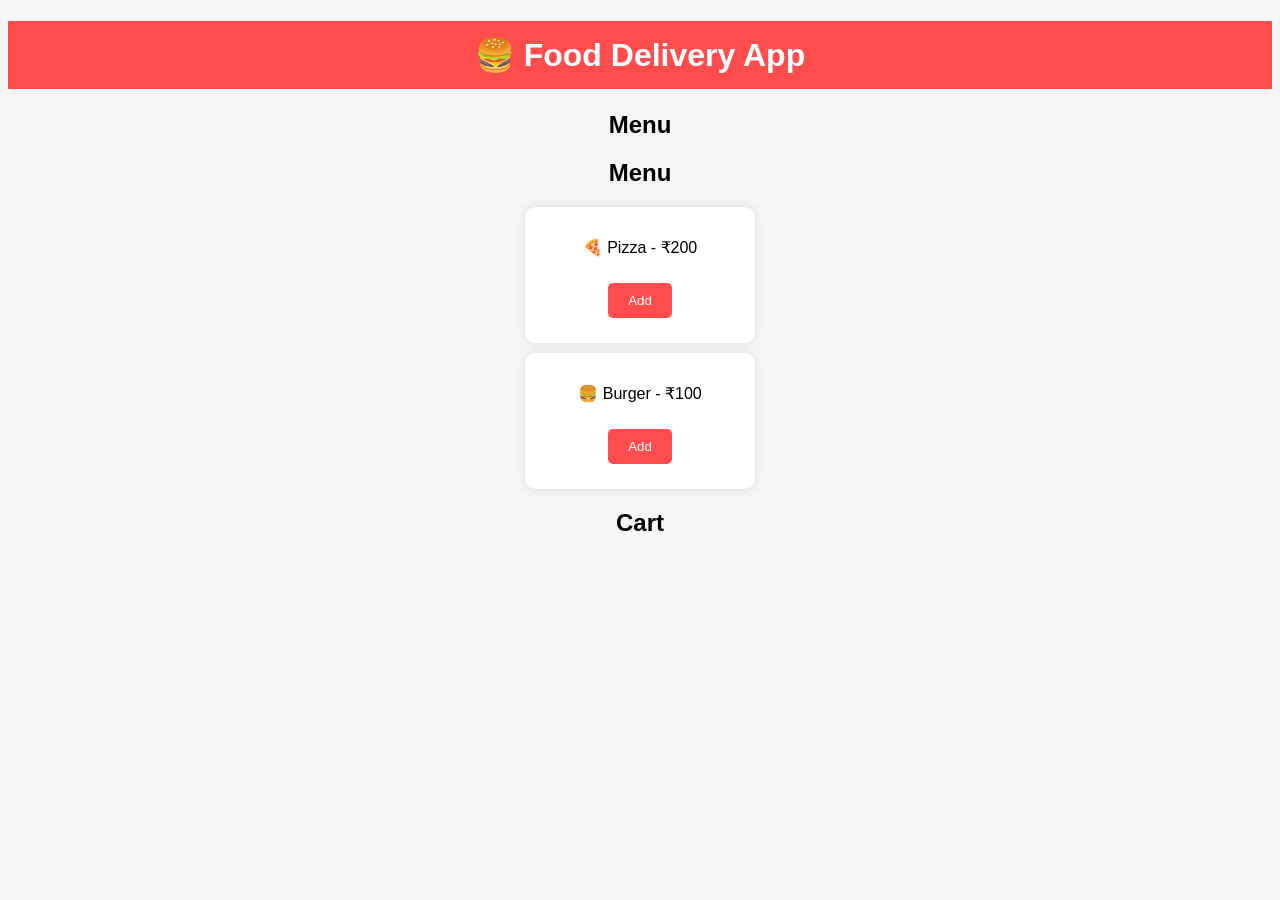
==== frontend/index.html @ 7119d147 "feat: improved UI with styling and menu cards" ====
<!DOCTYPE html>
<html>
<head>
    <title>Food Delivery</title>
    <link rel="stylesheet" href="style.css">
</head>
<body>

<h1>🍔 Food Delivery App</h1>

<div id="menu">
    <h2>Menu</h2>
    <div id="menu">
    <h2>Menu</h2>

    <div class="item">
        <p>🍕 Pizza - ₹200</p>
        <button onclick="addToCart('Pizza')">Add</button>
    </div>

    <div class="item">
        <p>🍔 Burger - ₹100</p>
        <button onclick="addToCart('Burger')">Add</button>
    </div>
</div>
</div>

<h2>Cart</h2>
<ul id="cart"></ul>

<script src="script.js"></script>

</body>
</html>
---- frontend/style.css ----
body {
    font-family: Arial;
    background-color: #f5f5f5;
    text-align: center;
}

h1 {
    background-color: #ff4d4d;
    color: white;
    padding: 15px;
}

#menu {
    margin: 20px;
}

button {
    padding: 10px 20px;
    margin: 10px;
    border: none;
    background-color: #ff4d4d;
    color: white;
    cursor: pointer;
    border-radius: 5px;
}

button:hover {
    background-color: #e60000;
}

#cart {
    list-style: none;
    padding: 0;
}

.item {
    background: white;
    padding: 15px;
    margin: 10px auto;
    width: 200px;
    border-radius: 10px;
    box-shadow: 0 0 10px rgba(0,0,0,0.1);
}
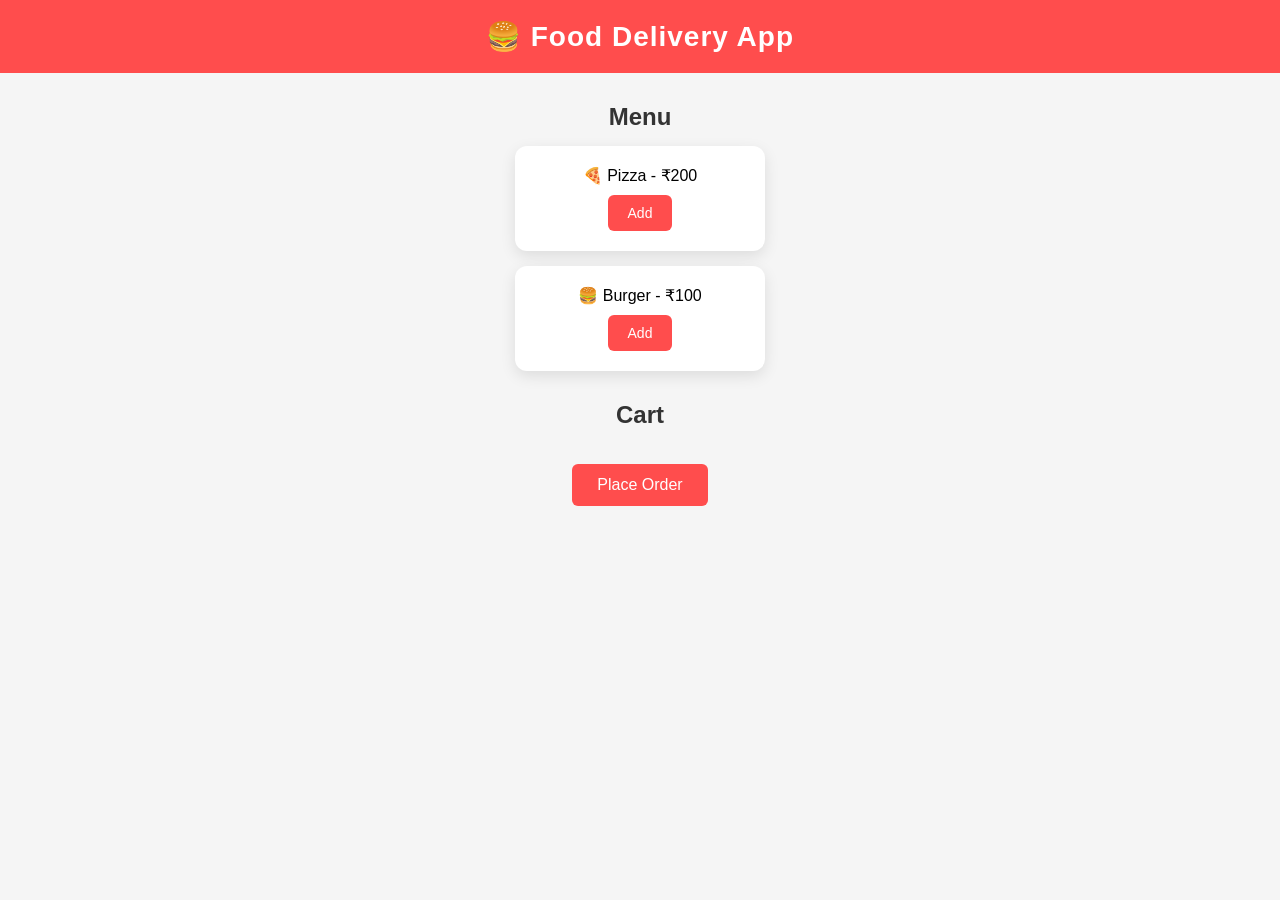
==== commit a5f0cbeb: "feat: added restaurant selection and dynamic menu view" ====
--- a/frontend/index.html
+++ b/frontend/index.html
@@ -9,7 +9,7 @@
 <h1>🍔 Food Delivery App</h1>
 
 <div id="menu">
-    <h2>Menu</h2>
+    
     <div id="menu">
     <h2>Menu</h2>
 
@@ -27,7 +27,8 @@
 
 <h2>Cart</h2>
 <ul id="cart"></ul>
-
+<button onclick="placeOrder()">Place Order</button>
+<p id="message"></p>
 <script src="script.js"></script>
 
 </body>
--- a/frontend/style.css
+++ b/frontend/style.css
@@ -1,43 +1,130 @@
+/* Reset */
+* {
+    margin: 0;
+    padding: 0;
+    box-sizing: border-box;
+}
+
+/* Body */
 body {
-    font-family: Arial;
+    font-family: Arial, sans-serif;
     background-color: #f5f5f5;
     text-align: center;
 }
 
+/* Header */
 h1 {
     background-color: #ff4d4d;
     color: white;
-    padding: 15px;
+    padding: 20px;
+    font-size: 28px;
+    letter-spacing: 1px;
 }
 
+/* Menu section */
 #menu {
-    margin: 20px;
+    margin: 30px 0;
 }
 
+/* Menu items */
+.item {
+    background: white;
+    padding: 20px;
+    margin: 15px auto;
+    width: 250px;
+    border-radius: 12px;
+    box-shadow: 0 5px 15px rgba(0,0,0,0.1);
+    transition: transform 0.2s ease;
+}
+
+.item:hover {
+    transform: scale(1.05);
+}
+
+/* Buttons */
 button {
     padding: 10px 20px;
-    margin: 10px;
+    margin-top: 10px;
     border: none;
     background-color: #ff4d4d;
     color: white;
     cursor: pointer;
-    border-radius: 5px;
+    border-radius: 6px;
+    font-size: 14px;
+    transition: background 0.3s ease;
 }
 
 button:hover {
     background-color: #e60000;
 }
 
+/* Cart section */
+h2 {
+    margin-top: 30px;
+}
+
+/* Cart list */
 #cart {
     list-style: none;
     padding: 0;
+    margin-top: 15px;
 }
 
-.item {
+/* Cart items */
+#cart li {
     background: white;
-    padding: 15px;
+    padding: 12px;
     margin: 10px auto;
-    width: 200px;
+    width: 250px;
+    border-radius: 8px;
+    box-shadow: 0 3px 10px rgba(0,0,0,0.1);
+}
+
+/* Remove button inside cart */
+#cart button {
+    margin-left: 10px;
+    padding: 5px 10px;
+    font-size: 12px;
+}
+
+/* Total */
+#total {
+    margin-top: 15px;
+    font-weight: bold;
+    font-size: 18px;
+}
+
+/* Place order button */
+button[onclick="placeOrder()"] {
+    margin-top: 20px;
+    padding: 12px 25px;
+    font-size: 16px;
+}
+
+/* Success message */
+#message {
+    margin-top: 15px;
+    color: green;
+    font-weight: bold;
+    font-size: 16px;
+}
+
+img {
+    height: 150px;
+    object-fit: cover;
+}
+
+h2 {
+    margin-top: 25px;
+    color: #333;
+}
+img {
+    width: 100%;
+    height: 150px;
+    object-fit: cover;
     border-radius: 10px;
-    box-shadow: 0 0 10px rgba(0,0,0,0.1);
+}
+
+.item strong {
+    font-size: 18px;
 }
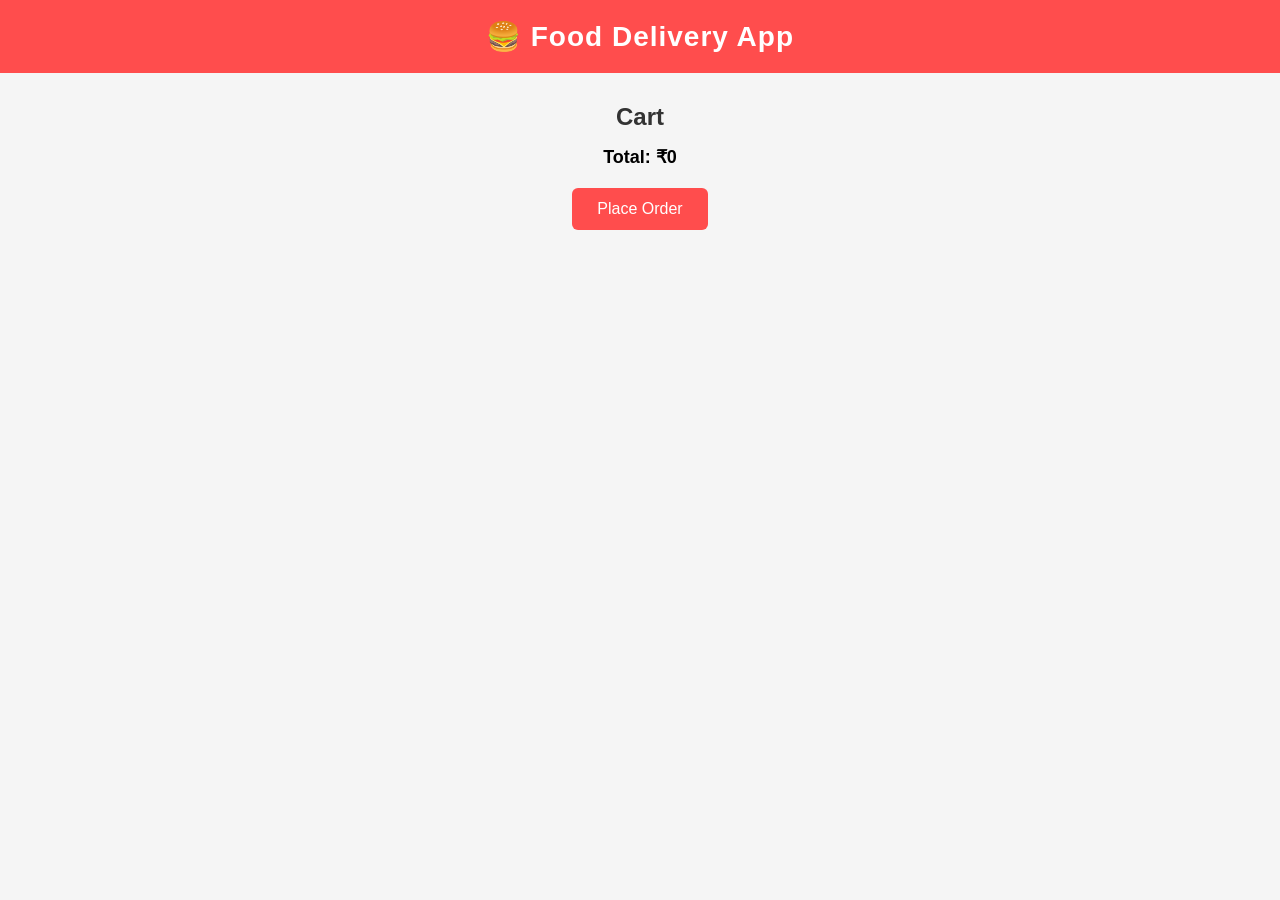
==== commit 11c54d46: "feat: added landing page and restaurant selection with dynamic menu view" ====
--- a/frontend/index.html
+++ b/frontend/index.html
@@ -8,27 +8,16 @@
 
 <h1>🍔 Food Delivery App</h1>
 
-<div id="menu">
-    
-    <div id="menu">
-    <h2>Menu</h2>
-
-    <div class="item">
-        <p>🍕 Pizza - ₹200</p>
-        <button onclick="addToCart('Pizza')">Add</button>
-    </div>
-
-    <div class="item">
-        <p>🍔 Burger - ₹100</p>
-        <button onclick="addToCart('Burger')">Add</button>
-    </div>
-</div>
-</div>
+<div id="menu"></div>
 
 <h2>Cart</h2>
 <ul id="cart"></ul>
+
+<h3 id="total">Total: ₹0</h3>
+
 <button onclick="placeOrder()">Place Order</button>
 <p id="message"></p>
+
 <script src="script.js"></script>
 
 </body>
--- a/frontend/style.css
+++ b/frontend/style.css
@@ -127,4 +127,31 @@
 
 .item strong {
     font-size: 18px;
+}
+
+/* Landing Page */
+.landing {
+    height: 100vh;
+    display: flex;
+    flex-direction: column;
+    justify-content: center;
+    align-items: center;
+    background: linear-gradient(to right, #ff4d4d, #ff944d);
+    color: white;
+}
+
+.landing h1 {
+    font-size: 40px;
+    margin-bottom: 10px;
+}
+
+.landing p {
+    font-size: 18px;
+    margin-bottom: 20px;
+}
+
+.landing button {
+    background: white;
+    color: #ff4d4d;
+    font-weight: bold;
 }
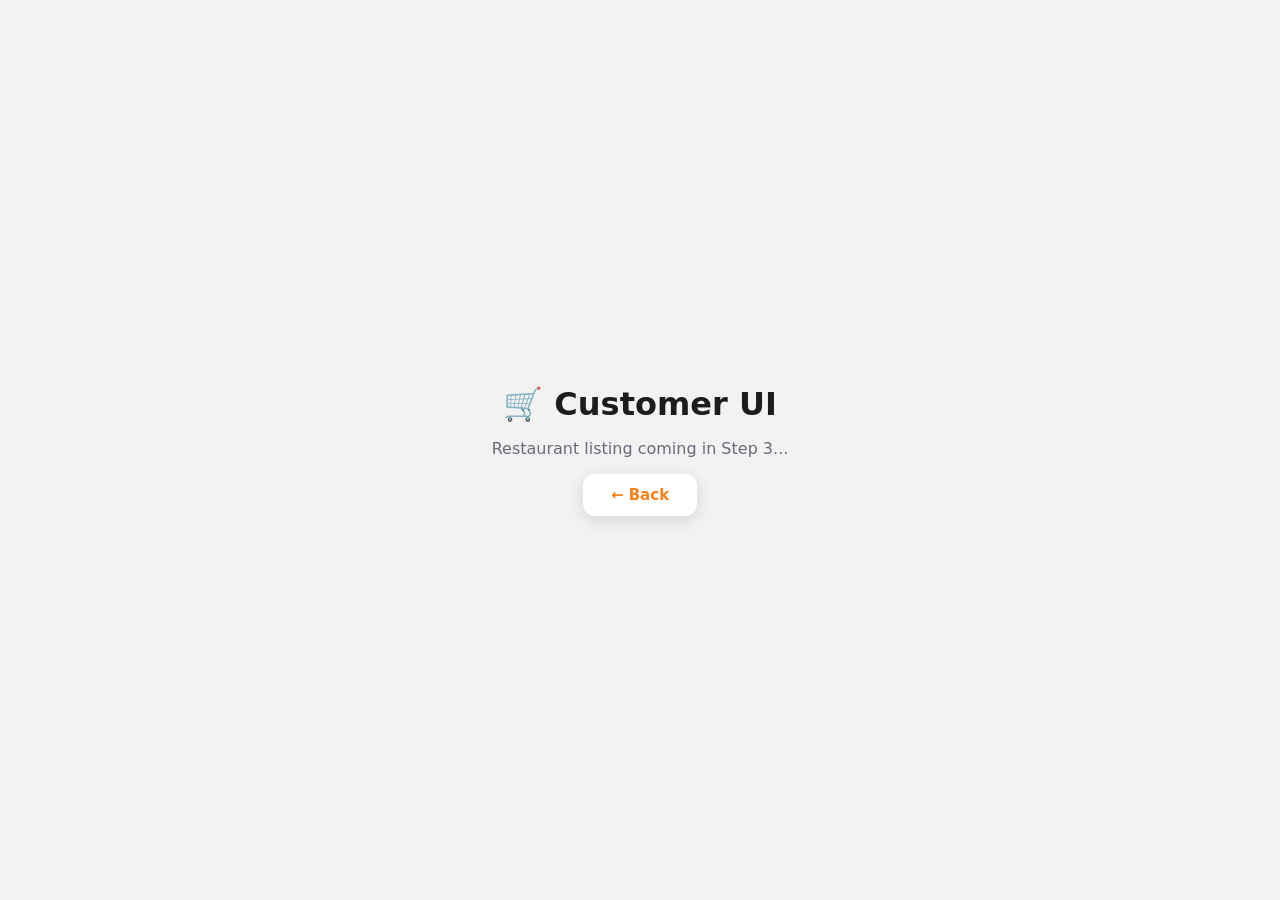
==== commit 72704d66: "feat: setup project foundation + admin login system" ====
--- a/frontend/index.html
+++ b/frontend/index.html
@@ -1,24 +1,17 @@
 <!DOCTYPE html>
-<html>
+<html lang="en">
 <head>
-    <title>Food Delivery</title>
-    <link rel="stylesheet" href="style.css">
+  <meta charset="UTF-8"/>
+  <meta name="viewport" content="width=device-width, initial-scale=1.0"/>
+  <title>FoodDash – Order Food</title>
+  <link rel="stylesheet" href="style.css"/>
 </head>
 <body>
-
-<h1>🍔 Food Delivery App</h1>
-
-<div id="menu"></div>
-
-<h2>Cart</h2>
-<ul id="cart"></ul>
-
-<h3 id="total">Total: ₹0</h3>
-
-<button onclick="placeOrder()">Place Order</button>
-<p id="message"></p>
-
-<script src="script.js"></script>
-
+  <div style="display:flex;align-items:center;justify-content:center;height:100vh;flex-direction:column;gap:16px;">
+    <h1 style="font-size:32px;">🛒 Customer UI</h1>
+    <p style="color:#686b78;">Restaurant listing coming in Step 3...</p>
+    <a href="splash.html" class="btn btn-primary" style="width:auto;padding:12px 28px;">← Back</a>
+  </div>
+  <script src="script.js"></script>
 </body>
 </html>
--- a/frontend/style.css
+++ b/frontend/style.css
@@ -1,157 +1,248 @@
-/* Reset */
+/* ===== CSS VARIABLES – Design System ===== */
+:root {
+  --primary: #fc8019;
+  --primary-dark: #e67312;
+  --primary-light: #fff3e8;
+  --secondary: #60b246;
+  --dark: #1c1c1c;
+  --grey-1: #3d3d3d;
+  --grey-2: #686b78;
+  --grey-3: #93959f;
+  --grey-4: #d4d5d9;
+  --grey-5: #f2f2f2;
+  --white: #ffffff;
+  --red: #e74c3c;
+  --shadow-sm: 0 2px 8px rgba(0,0,0,0.08);
+  --shadow-md: 0 4px 16px rgba(0,0,0,0.12);
+  --shadow-lg: 0 8px 32px rgba(0,0,0,0.16);
+  --radius-sm: 8px;
+  --radius-md: 12px;
+  --radius-lg: 20px;
+  --font: 'Segoe UI', system-ui, -apple-system, sans-serif;
+}
+
 * {
-    margin: 0;
-    padding: 0;
-    box-sizing: border-box;
-}
-
-/* Body */
+  margin: 0;
+  padding: 0;
+  box-sizing: border-box;
+}
+
 body {
-    font-family: Arial, sans-serif;
-    background-color: #f5f5f5;
-    text-align: center;
-}
-
-/* Header */
-h1 {
-    background-color: #ff4d4d;
-    color: white;
-    padding: 20px;
-    font-size: 28px;
-    letter-spacing: 1px;
-}
-
-/* Menu section */
-#menu {
-    margin: 30px 0;
-}
-
-/* Menu items */
-.item {
-    background: white;
-    padding: 20px;
-    margin: 15px auto;
-    width: 250px;
-    border-radius: 12px;
-    box-shadow: 0 5px 15px rgba(0,0,0,0.1);
-    transition: transform 0.2s ease;
-}
-
-.item:hover {
-    transform: scale(1.05);
-}
-
-/* Buttons */
-button {
-    padding: 10px 20px;
-    margin-top: 10px;
-    border: none;
-    background-color: #ff4d4d;
-    color: white;
-    cursor: pointer;
-    border-radius: 6px;
-    font-size: 14px;
-    transition: background 0.3s ease;
-}
-
-button:hover {
-    background-color: #e60000;
-}
-
-/* Cart section */
-h2 {
-    margin-top: 30px;
-}
-
-/* Cart list */
-#cart {
-    list-style: none;
-    padding: 0;
-    margin-top: 15px;
-}
-
-/* Cart items */
-#cart li {
-    background: white;
-    padding: 12px;
-    margin: 10px auto;
-    width: 250px;
-    border-radius: 8px;
-    box-shadow: 0 3px 10px rgba(0,0,0,0.1);
-}
-
-/* Remove button inside cart */
-#cart button {
-    margin-left: 10px;
-    padding: 5px 10px;
-    font-size: 12px;
-}
-
-/* Total */
-#total {
-    margin-top: 15px;
-    font-weight: bold;
-    font-size: 18px;
-}
-
-/* Place order button */
-button[onclick="placeOrder()"] {
-    margin-top: 20px;
-    padding: 12px 25px;
-    font-size: 16px;
-}
-
-/* Success message */
-#message {
-    margin-top: 15px;
-    color: green;
-    font-weight: bold;
-    font-size: 16px;
-}
-
-img {
-    height: 150px;
-    object-fit: cover;
-}
-
-h2 {
-    margin-top: 25px;
-    color: #333;
-}
-img {
-    width: 100%;
-    height: 150px;
-    object-fit: cover;
-    border-radius: 10px;
-}
-
-.item strong {
-    font-size: 18px;
-}
-
-/* Landing Page */
-.landing {
-    height: 100vh;
-    display: flex;
-    flex-direction: column;
-    justify-content: center;
-    align-items: center;
-    background: linear-gradient(to right, #ff4d4d, #ff944d);
-    color: white;
-}
-
-.landing h1 {
-    font-size: 40px;
-    margin-bottom: 10px;
-}
-
-.landing p {
-    font-size: 18px;
-    margin-bottom: 20px;
-}
-
-.landing button {
-    background: white;
-    color: #ff4d4d;
-    font-weight: bold;
-}+  font-family: var(--font);
+  color: var(--dark);
+  background: var(--grey-5);
+}
+
+/* ===== SPLASH PAGE ===== */
+.splash-page {
+  background: linear-gradient(135deg, #fc8019 0%, #ff6b35 50%, #f7b731 100%);
+  min-height: 100vh;
+  display: flex;
+  align-items: center;
+  justify-content: center;
+}
+
+.splash-container {
+  text-align: center;
+  padding: 40px 24px;
+  max-width: 420px;
+  width: 100%;
+}
+
+.splash-logo {
+  margin-bottom: 48px;
+}
+
+.logo-icon {
+  font-size: 72px;
+  display: block;
+  margin-bottom: 12px;
+  animation: bounce 2s infinite;
+}
+
+@keyframes bounce {
+  0%, 100% { transform: translateY(0); }
+  50% { transform: translateY(-10px); }
+}
+
+.logo-text {
+  font-size: 42px;
+  font-weight: 800;
+  color: var(--white);
+  letter-spacing: -1px;
+  text-shadow: 0 2px 8px rgba(0,0,0,0.15);
+}
+
+.logo-tagline {
+  font-size: 16px;
+  color: rgba(255,255,255,0.85);
+  margin-top: 8px;
+  font-weight: 400;
+}
+
+.splash-buttons {
+  display: flex;
+  flex-direction: column;
+  gap: 14px;
+  margin-bottom: 48px;
+}
+
+.splash-features {
+  display: flex;
+  justify-content: center;
+  gap: 32px;
+}
+
+.feature-item {
+  text-align: center;
+  color: rgba(255,255,255,0.9);
+}
+
+.feature-item span {
+  font-size: 28px;
+  display: block;
+  margin-bottom: 4px;
+}
+
+.feature-item p {
+  font-size: 12px;
+  font-weight: 500;
+}
+
+/* ===== BUTTONS ===== */
+.btn {
+  display: inline-flex;
+  align-items: center;
+  justify-content: center;
+  gap: 8px;
+  padding: 12px 24px;
+  border-radius: var(--radius-md);
+  font-size: 15px;
+  font-weight: 600;
+  text-decoration: none;
+  cursor: pointer;
+  border: none;
+  transition: all 0.2s ease;
+  font-family: var(--font);
+}
+
+.btn-large {
+  padding: 16px 32px;
+  font-size: 17px;
+  border-radius: var(--radius-md);
+  width: 100%;
+}
+
+.btn-primary {
+  background: var(--white);
+  color: var(--primary);
+  box-shadow: var(--shadow-md);
+}
+
+.btn-primary:hover {
+  background: var(--primary-light);
+  transform: translateY(-2px);
+  box-shadow: var(--shadow-lg);
+}
+
+.btn-outline {
+  background: transparent;
+  color: var(--white);
+  border: 2px solid rgba(255,255,255,0.7);
+}
+
+.btn-outline:hover {
+  background: rgba(255,255,255,0.15);
+  border-color: var(--white);
+  transform: translateY(-2px);
+}
+
+.btn-danger {
+  background: var(--red);
+  color: var(--white);
+}
+
+.btn-danger:hover {
+  background: #c0392b;
+  transform: translateY(-1px);
+}
+
+.btn-success {
+  background: var(--secondary);
+  color: var(--white);
+}
+
+/* ===== FORMS ===== */
+.form-group {
+  margin-bottom: 20px;
+  text-align: left;
+}
+
+.form-group label {
+  display: block;
+  font-size: 13px;
+  font-weight: 600;
+  color: var(--grey-2);
+  margin-bottom: 6px;
+  text-transform: uppercase;
+  letter-spacing: 0.5px;
+}
+
+.form-group input,
+.form-group select,
+.form-group textarea {
+  width: 100%;
+  padding: 13px 16px;
+  border: 1.5px solid var(--grey-4);
+  border-radius: var(--radius-sm);
+  font-size: 15px;
+  font-family: var(--font);
+  color: var(--dark);
+  background: var(--white);
+  transition: border-color 0.2s, box-shadow 0.2s;
+  outline: none;
+}
+
+.form-group input:focus,
+.form-group select:focus,
+.form-group textarea:focus {
+  border-color: var(--primary);
+  box-shadow: 0 0 0 3px rgba(252,128,25,0.12);
+}
+
+.form-group input.error {
+  border-color: var(--red);
+}
+
+.error-msg {
+  color: var(--red);
+  font-size: 12px;
+  margin-top: 4px;
+  display: none;
+}
+
+.error-msg.show {
+  display: block;
+}
+
+/* ===== CARD ===== */
+.card {
+  background: var(--white);
+  border-radius: var(--radius-md);
+  box-shadow: var(--shadow-sm);
+  overflow: hidden;
+}
+
+/* ===== ALERT ===== */
+.alert {
+  padding: 12px 16px;
+  border-radius: var(--radius-sm);
+  font-size: 14px;
+  font-weight: 500;
+  margin-bottom: 16px;
+  display: none;
+}
+
+.alert.show { display: block; }
+.alert-error { background: #fdecea; color: #c0392b; border: 1px solid #f5c6c2; }
+.alert-success { background: #eafaf1; color: #27ae60; border: 1px solid #a9dfbf; }
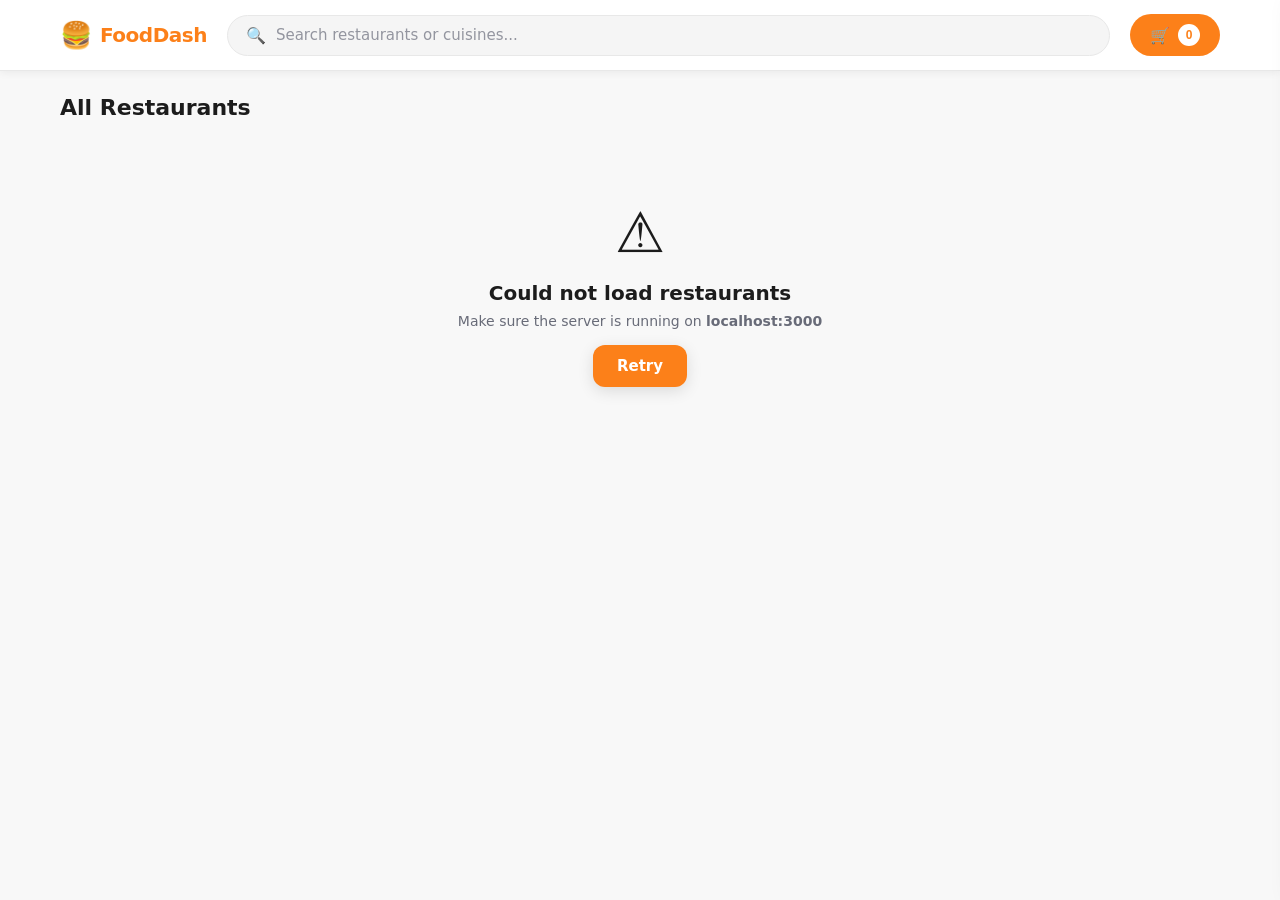
==== commit 609ee63c: "feat: implement full customer UI with restaurant listing, menu modal, cart system, and offers integr" ====
--- a/frontend/index.html
+++ b/frontend/index.html
@@ -3,15 +3,167 @@
 <head>
   <meta charset="UTF-8"/>
   <meta name="viewport" content="width=device-width, initial-scale=1.0"/>
-  <title>FoodDash – Order Food</title>
+  <title>FoodDash – Order Food Online</title>
   <link rel="stylesheet" href="style.css"/>
+  <link rel="stylesheet" href="customer.css"/>
 </head>
-<body>
-  <div style="display:flex;align-items:center;justify-content:center;height:100vh;flex-direction:column;gap:16px;">
-    <h1 style="font-size:32px;">🛒 Customer UI</h1>
-    <p style="color:#686b78;">Restaurant listing coming in Step 3...</p>
-    <a href="splash.html" class="btn btn-primary" style="width:auto;padding:12px 28px;">← Back</a>
+<body class="customer-page">
+
+  <!-- ===== HEADER / NAVBAR ===== -->
+  <header class="customer-header">
+    <div class="header-inner">
+      <a href="splash.html" class="header-logo">
+        <span class="logo-emoji">🍔</span>
+        <span class="logo-name">FoodDash</span>
+      </a>
+
+      <div class="header-search">
+        <span class="search-icon">🔍</span>
+        <input
+          type="text"
+          id="searchInput"
+          placeholder="Search restaurants or cuisines..."
+          oninput="filterRestaurants(this.value)"
+        />
+      </div>
+
+      <!-- Cart Button -->
+      <button class="cart-btn" onclick="toggleCart()" id="cartBtn">
+        🛒
+        <span class="cart-badge" id="cartCount">0</span>
+      </button>
+    </div>
+  </header>
+
+  <!-- ===== MAIN CONTENT ===== -->
+  <main class="customer-main">
+
+    <!-- Offers Banner -->
+    <section class="offers-banner" id="offersBanner" style="display:none;">
+      <div class="offers-inner">
+        <span class="offers-label">🏷️ Offers</span>
+        <div class="offers-scroll" id="offersScroll"></div>
+      </div>
+    </section>
+
+    <!-- Section Title -->
+    <div class="section-header">
+      <h2 class="section-title">All Restaurants</h2>
+      <span class="section-count" id="restCount"></span>
+    </div>
+
+    <!-- Loading Skeleton -->
+    <div class="restaurant-grid" id="skeletonGrid">
+      <div class="restaurant-card skeleton"></div>
+      <div class="restaurant-card skeleton"></div>
+      <div class="restaurant-card skeleton"></div>
+      <div class="restaurant-card skeleton"></div>
+      <div class="restaurant-card skeleton"></div>
+      <div class="restaurant-card skeleton"></div>
+    </div>
+
+    <!-- Restaurant Grid -->
+    <div class="restaurant-grid" id="restaurantGrid" style="display:none;"></div>
+
+    <!-- Empty State -->
+    <div class="empty-state-customer" id="emptyState" style="display:none;">
+      <div class="empty-icon">🏪</div>
+      <h3>No restaurants found</h3>
+      <p>Try a different search, or check back later.</p>
+    </div>
+
+    <!-- Error State -->
+    <div class="error-state" id="errorState" style="display:none;">
+      <div class="empty-icon">⚠️</div>
+      <h3>Could not load restaurants</h3>
+      <p>Make sure the server is running on <strong>localhost:3000</strong></p>
+      <button class="btn btn-primary" style="margin-top:16px;background:var(--primary);color:#fff;" onclick="loadRestaurants()">Retry</button>
+    </div>
+
+  </main>
+
+  <!-- ===== CART PANEL ===== -->
+  <div class="cart-overlay" id="cartOverlay" onclick="toggleCart()"></div>
+  <aside class="cart-panel" id="cartPanel">
+    <div class="cart-header">
+      <h3>🛒 Your Cart</h3>
+      <button class="cart-close" onclick="toggleCart()">✕</button>
+    </div>
+
+    <!-- Offer Apply -->
+    <div class="offer-apply" id="offerApplySection" style="display:none;">
+      <div class="offer-input-row">
+        <input type="text" id="offerCodeInput" placeholder="Enter offer code" />
+        <button onclick="applyOffer()">Apply</button>
+      </div>
+      <div id="offerMsg" class="offer-msg"></div>
+    </div>
+
+    <div class="cart-items" id="cartItems">
+      <div class="cart-empty">
+        <span>🛒</span>
+        <p>Your cart is empty</p>
+        <small>Add items from a restaurant to get started</small>
+      </div>
+    </div>
+
+    <div class="cart-footer" id="cartFooter" style="display:none;">
+      <div class="cart-totals">
+        <div class="total-row">
+          <span>Subtotal</span>
+          <span id="cartSubtotal">₹0</span>
+        </div>
+        <div class="total-row discount-row" id="discountRow" style="display:none;">
+          <span id="discountLabel">Discount</span>
+          <span id="cartDiscount" class="discount-val">-₹0</span>
+        </div>
+        <div class="total-row grand-total">
+          <span>Total</span>
+          <span id="cartTotal">₹0</span>
+        </div>
+      </div>
+      <button class="checkout-btn" onclick="checkout()">Place Order →</button>
+    </div>
+  </aside>
+
+  <!-- ===== MENU MODAL ===== -->
+  <div class="modal-overlay" id="menuModal" onclick="closeMenuModal(event)">
+    <div class="menu-modal-box">
+
+      <div class="menu-modal-header">
+        <div class="menu-restaurant-info">
+          <img id="menuRestLogo" src="" alt="" class="menu-rest-logo" onerror="this.style.display='none'"/>
+          <div>
+            <h2 id="menuRestName"></h2>
+            <p id="menuRestCuisine" class="menu-rest-cuisine"></p>
+          </div>
+        </div>
+        <button class="modal-close" onclick="document.getElementById('menuModal').classList.remove('open')">✕</button>
+      </div>
+
+      <div class="menu-modal-body">
+        <!-- Loading -->
+        <div id="menuLoading" class="menu-loading">
+          <div class="spinner"></div>
+          <p>Loading menu...</p>
+        </div>
+
+        <!-- Menu Content -->
+        <div id="menuContent" style="display:none;"></div>
+
+        <!-- Menu Empty -->
+        <div id="menuEmpty" style="display:none;" class="menu-empty">
+          <span>🍽️</span>
+          <p>No menu items yet</p>
+        </div>
+      </div>
+
+    </div>
   </div>
-  <script src="script.js"></script>
+
+  <!-- ===== ORDER SUCCESS TOAST ===== -->
+  <div class="toast" id="successToast">✅ Order placed successfully!</div>
+
+  <script src="customer.js"></script>
 </body>
 </html>
--- a/frontend/customer.css
+++ b/frontend/customer.css
@@ -0,0 +1,895 @@
+/* ===================================================
+   customer.css  –  Customer UI Styles
+   FoodDash Online Food Delivery System
+=================================================== */
+
+/* ===== PAGE BASE ===== */
+.customer-page {
+  background: #f8f8f8;
+  min-height: 100vh;
+}
+
+/* ===== HEADER ===== */
+.customer-header {
+  background: #ffffff;
+  border-bottom: 1px solid #e8e8e8;
+  position: sticky;
+  top: 0;
+  z-index: 100;
+  box-shadow: 0 2px 8px rgba(0,0,0,0.06);
+}
+
+.header-inner {
+  max-width: 1200px;
+  margin: 0 auto;
+  padding: 14px 20px;
+  display: flex;
+  align-items: center;
+  gap: 20px;
+}
+
+.header-logo {
+  display: flex;
+  align-items: center;
+  gap: 8px;
+  text-decoration: none;
+  flex-shrink: 0;
+}
+
+.header-logo .logo-emoji {
+  font-size: 26px;
+}
+
+.header-logo .logo-name {
+  font-size: 20px;
+  font-weight: 800;
+  color: var(--primary);
+  letter-spacing: -0.5px;
+}
+
+.header-search {
+  flex: 1;
+  display: flex;
+  align-items: center;
+  gap: 10px;
+  background: #f5f5f5;
+  border: 1.5px solid #e8e8e8;
+  border-radius: 50px;
+  padding: 10px 18px;
+  transition: border-color 0.2s, box-shadow 0.2s;
+}
+
+.header-search:focus-within {
+  border-color: var(--primary);
+  box-shadow: 0 0 0 3px rgba(252,128,25,0.10);
+  background: #fff;
+}
+
+.search-icon {
+  font-size: 16px;
+  flex-shrink: 0;
+}
+
+.header-search input {
+  border: none;
+  background: transparent;
+  font-size: 15px;
+  width: 100%;
+  outline: none;
+  color: var(--dark);
+  font-family: var(--font);
+}
+
+.header-search input::placeholder {
+  color: var(--grey-3);
+}
+
+/* ===== CART BUTTON ===== */
+.cart-btn {
+  position: relative;
+  background: var(--primary);
+  color: white;
+  border: none;
+  border-radius: 50px;
+  padding: 10px 20px;
+  font-size: 16px;
+  cursor: pointer;
+  font-weight: 600;
+  display: flex;
+  align-items: center;
+  gap: 8px;
+  transition: background 0.2s, transform 0.15s;
+  flex-shrink: 0;
+}
+
+.cart-btn:hover {
+  background: var(--primary-dark);
+  transform: translateY(-1px);
+}
+
+.cart-badge {
+  background: white;
+  color: var(--primary);
+  border-radius: 50%;
+  width: 22px;
+  height: 22px;
+  font-size: 12px;
+  font-weight: 700;
+  display: flex;
+  align-items: center;
+  justify-content: center;
+  line-height: 1;
+}
+
+/* ===== MAIN ===== */
+.customer-main {
+  max-width: 1200px;
+  margin: 0 auto;
+  padding: 24px 20px 80px;
+}
+
+/* ===== OFFERS BANNER ===== */
+.offers-banner {
+  background: linear-gradient(135deg, #fff3e8 0%, #fff8f0 100%);
+  border: 1.5px solid #ffd9b0;
+  border-radius: 14px;
+  padding: 14px 20px;
+  margin-bottom: 28px;
+  overflow: hidden;
+}
+
+.offers-inner {
+  display: flex;
+  align-items: center;
+  gap: 14px;
+}
+
+.offers-label {
+  font-weight: 700;
+  color: var(--primary);
+  font-size: 14px;
+  flex-shrink: 0;
+  background: var(--primary);
+  color: white;
+  padding: 4px 12px;
+  border-radius: 20px;
+  font-size: 12px;
+}
+
+.offers-scroll {
+  display: flex;
+  gap: 10px;
+  overflow-x: auto;
+  scrollbar-width: none;
+  padding-bottom: 2px;
+}
+
+.offers-scroll::-webkit-scrollbar { display: none; }
+
+.offer-chip {
+  background: white;
+  border: 1.5px solid #ffd9b0;
+  border-radius: 20px;
+  padding: 6px 14px;
+  white-space: nowrap;
+  font-size: 13px;
+  color: var(--dark);
+  flex-shrink: 0;
+}
+
+.offer-chip strong {
+  color: var(--primary);
+}
+
+/* ===== SECTION HEADER ===== */
+.section-header {
+  display: flex;
+  align-items: baseline;
+  gap: 12px;
+  margin-bottom: 20px;
+}
+
+.section-title {
+  font-size: 22px;
+  font-weight: 700;
+  color: var(--dark);
+}
+
+.section-count {
+  font-size: 14px;
+  color: var(--grey-3);
+  font-weight: 500;
+}
+
+/* ===== RESTAURANT GRID ===== */
+.restaurant-grid {
+  display: grid;
+  grid-template-columns: repeat(auto-fill, minmax(280px, 1fr));
+  gap: 22px;
+}
+
+/* ===== RESTAURANT CARD ===== */
+.restaurant-card {
+  background: white;
+  border-radius: 16px;
+  overflow: hidden;
+  box-shadow: 0 2px 12px rgba(0,0,0,0.07);
+  transition: transform 0.22s ease, box-shadow 0.22s ease;
+  cursor: pointer;
+  border: 1px solid #f0f0f0;
+}
+
+.restaurant-card:hover {
+  transform: translateY(-5px);
+  box-shadow: 0 8px 28px rgba(0,0,0,0.13);
+}
+
+/* Logo / Image area */
+.card-logo-area {
+  height: 150px;
+  background: linear-gradient(135deg, #fff3e8, #ffecd4);
+  display: flex;
+  align-items: center;
+  justify-content: center;
+  overflow: hidden;
+  position: relative;
+}
+
+.card-logo-area img {
+  width: 100%;
+  height: 100%;
+  object-fit: contain;
+  padding: 16px;
+}
+
+.card-logo-placeholder {
+  width: 80px;
+  height: 80px;
+  border-radius: 50%;
+  background: var(--primary);
+  color: white;
+  font-size: 34px;
+  font-weight: 700;
+  display: flex;
+  align-items: center;
+  justify-content: center;
+}
+
+/* Card Body */
+.card-body {
+  padding: 16px;
+}
+
+.card-name {
+  font-size: 17px;
+  font-weight: 700;
+  color: var(--dark);
+  margin-bottom: 6px;
+  white-space: nowrap;
+  overflow: hidden;
+  text-overflow: ellipsis;
+}
+
+.card-meta {
+  display: flex;
+  align-items: center;
+  gap: 12px;
+  font-size: 13px;
+  color: var(--grey-2);
+}
+
+.card-cuisine {
+  background: var(--grey-5);
+  padding: 3px 10px;
+  border-radius: 20px;
+  font-size: 12px;
+  font-weight: 500;
+}
+
+.card-rating {
+  display: flex;
+  align-items: center;
+  gap: 3px;
+  font-weight: 600;
+  color: #3d9970;
+}
+
+.card-delivery {
+  margin-left: auto;
+  display: flex;
+  align-items: center;
+  gap: 4px;
+  font-size: 12px;
+  color: var(--grey-3);
+}
+
+/* ===== SKELETON LOADING ===== */
+@keyframes shimmer {
+  0% { background-position: -400px 0; }
+  100% { background-position: 400px 0; }
+}
+
+.skeleton {
+  pointer-events: none;
+  height: 220px;
+  border-radius: 16px;
+  background: linear-gradient(90deg, #f0f0f0 25%, #e8e8e8 50%, #f0f0f0 75%);
+  background-size: 800px 100%;
+  animation: shimmer 1.4s infinite;
+}
+
+/* ===== EMPTY / ERROR STATES ===== */
+.empty-state-customer,
+.error-state {
+  text-align: center;
+  padding: 60px 20px;
+}
+
+.empty-icon {
+  font-size: 56px;
+  margin-bottom: 16px;
+}
+
+.empty-state-customer h3,
+.error-state h3 {
+  font-size: 20px;
+  font-weight: 700;
+  color: var(--dark);
+  margin-bottom: 8px;
+}
+
+.empty-state-customer p,
+.error-state p {
+  color: var(--grey-2);
+  font-size: 14px;
+}
+
+/* ===== CART PANEL ===== */
+.cart-overlay {
+  display: none;
+  position: fixed;
+  inset: 0;
+  background: rgba(0,0,0,0.4);
+  z-index: 200;
+}
+
+.cart-overlay.open { display: block; }
+
+.cart-panel {
+  position: fixed;
+  top: 0;
+  right: -400px;
+  width: 380px;
+  max-width: 100vw;
+  height: 100vh;
+  background: white;
+  z-index: 300;
+  display: flex;
+  flex-direction: column;
+  box-shadow: -4px 0 24px rgba(0,0,0,0.15);
+  transition: right 0.3s ease;
+}
+
+.cart-panel.open { right: 0; }
+
+.cart-header {
+  display: flex;
+  align-items: center;
+  justify-content: space-between;
+  padding: 20px;
+  border-bottom: 1px solid var(--grey-4);
+  flex-shrink: 0;
+}
+
+.cart-header h3 {
+  font-size: 18px;
+  font-weight: 700;
+}
+
+.cart-close {
+  background: none;
+  border: none;
+  font-size: 20px;
+  cursor: pointer;
+  color: var(--grey-2);
+  padding: 4px;
+  border-radius: 50%;
+  width: 32px;
+  height: 32px;
+  display: flex;
+  align-items: center;
+  justify-content: center;
+}
+
+.cart-close:hover { background: var(--grey-5); }
+
+/* Offer Apply */
+.offer-apply {
+  padding: 14px 16px;
+  border-bottom: 1px solid var(--grey-4);
+  background: #fffbf5;
+  flex-shrink: 0;
+}
+
+.offer-input-row {
+  display: flex;
+  gap: 8px;
+}
+
+.offer-input-row input {
+  flex: 1;
+  padding: 9px 12px;
+  border: 1.5px solid var(--grey-4);
+  border-radius: 8px;
+  font-size: 14px;
+  font-family: var(--font);
+  outline: none;
+  text-transform: uppercase;
+}
+
+.offer-input-row input:focus {
+  border-color: var(--primary);
+}
+
+.offer-input-row button {
+  background: var(--primary);
+  color: white;
+  border: none;
+  border-radius: 8px;
+  padding: 9px 16px;
+  font-size: 14px;
+  font-weight: 600;
+  cursor: pointer;
+  font-family: var(--font);
+}
+
+.offer-input-row button:hover { background: var(--primary-dark); }
+
+.offer-msg {
+  margin-top: 6px;
+  font-size: 13px;
+}
+
+.offer-msg.success { color: #27ae60; }
+.offer-msg.error { color: var(--red); }
+
+/* Cart Items */
+.cart-items {
+  flex: 1;
+  overflow-y: auto;
+  padding: 12px 16px;
+}
+
+.cart-empty {
+  display: flex;
+  flex-direction: column;
+  align-items: center;
+  justify-content: center;
+  gap: 8px;
+  height: 100%;
+  min-height: 200px;
+  text-align: center;
+  color: var(--grey-3);
+}
+
+.cart-empty span { font-size: 48px; }
+.cart-empty p { font-size: 15px; font-weight: 600; color: var(--grey-2); }
+.cart-empty small { font-size: 13px; }
+
+/* Cart Item Row */
+.cart-item {
+  display: flex;
+  align-items: center;
+  gap: 12px;
+  padding: 12px 0;
+  border-bottom: 1px solid var(--grey-5);
+}
+
+.cart-item:last-child { border-bottom: none; }
+
+.cart-item-info {
+  flex: 1;
+  min-width: 0;
+}
+
+.cart-item-name {
+  font-size: 14px;
+  font-weight: 600;
+  color: var(--dark);
+  white-space: nowrap;
+  overflow: hidden;
+  text-overflow: ellipsis;
+}
+
+.cart-item-price {
+  font-size: 13px;
+  color: var(--grey-2);
+  margin-top: 2px;
+}
+
+.qty-control {
+  display: flex;
+  align-items: center;
+  gap: 8px;
+  flex-shrink: 0;
+}
+
+.qty-btn {
+  width: 28px;
+  height: 28px;
+  border-radius: 50%;
+  border: 1.5px solid var(--primary);
+  background: white;
+  color: var(--primary);
+  font-size: 16px;
+  font-weight: 700;
+  cursor: pointer;
+  display: flex;
+  align-items: center;
+  justify-content: center;
+  transition: all 0.15s;
+  line-height: 1;
+}
+
+.qty-btn:hover {
+  background: var(--primary);
+  color: white;
+}
+
+.qty-num {
+  font-size: 15px;
+  font-weight: 700;
+  min-width: 20px;
+  text-align: center;
+}
+
+.cart-item-total {
+  font-size: 14px;
+  font-weight: 700;
+  color: var(--dark);
+  min-width: 50px;
+  text-align: right;
+  flex-shrink: 0;
+}
+
+/* Cart Footer */
+.cart-footer {
+  border-top: 2px solid var(--grey-4);
+  padding: 16px;
+  flex-shrink: 0;
+  background: white;
+}
+
+.cart-totals {
+  margin-bottom: 14px;
+}
+
+.total-row {
+  display: flex;
+  justify-content: space-between;
+  align-items: center;
+  padding: 4px 0;
+  font-size: 14px;
+  color: var(--grey-2);
+}
+
+.discount-row { color: #27ae60; }
+.discount-val { font-weight: 700; }
+
+.grand-total {
+  font-size: 17px;
+  font-weight: 700;
+  color: var(--dark);
+  border-top: 1px solid var(--grey-4);
+  padding-top: 10px;
+  margin-top: 6px;
+}
+
+.checkout-btn {
+  width: 100%;
+  padding: 14px;
+  background: var(--primary);
+  color: white;
+  border: none;
+  border-radius: 12px;
+  font-size: 16px;
+  font-weight: 700;
+  cursor: pointer;
+  font-family: var(--font);
+  transition: background 0.2s, transform 0.15s;
+}
+
+.checkout-btn:hover {
+  background: var(--primary-dark);
+  transform: translateY(-1px);
+}
+
+/* ===== MENU MODAL ===== */
+.modal-overlay {
+  display: none;
+  position: fixed;
+  inset: 0;
+  background: rgba(0,0,0,0.5);
+  z-index: 400;
+  align-items: flex-end;
+  justify-content: center;
+}
+
+.modal-overlay.open {
+  display: flex;
+}
+
+@media (min-width: 600px) {
+  .modal-overlay {
+    align-items: center;
+  }
+}
+
+.menu-modal-box {
+  background: white;
+  border-radius: 20px 20px 0 0;
+  width: 100%;
+  max-width: 680px;
+  max-height: 90vh;
+  display: flex;
+  flex-direction: column;
+  overflow: hidden;
+  animation: slideUp 0.25s ease;
+}
+
+@media (min-width: 600px) {
+  .menu-modal-box {
+    border-radius: 20px;
+    max-height: 85vh;
+  }
+}
+
+@keyframes slideUp {
+  from { transform: translateY(60px); opacity: 0; }
+  to   { transform: translateY(0);    opacity: 1; }
+}
+
+.menu-modal-header {
+  display: flex;
+  align-items: center;
+  justify-content: space-between;
+  padding: 20px 24px;
+  border-bottom: 1px solid var(--grey-4);
+  flex-shrink: 0;
+}
+
+.menu-restaurant-info {
+  display: flex;
+  align-items: center;
+  gap: 14px;
+}
+
+.menu-rest-logo {
+  width: 52px;
+  height: 52px;
+  border-radius: 12px;
+  object-fit: contain;
+  background: var(--primary-light);
+  padding: 4px;
+  border: 1px solid var(--grey-4);
+}
+
+.menu-restaurant-info h2 {
+  font-size: 19px;
+  font-weight: 700;
+  color: var(--dark);
+}
+
+.menu-rest-cuisine {
+  font-size: 13px;
+  color: var(--grey-2);
+  margin-top: 2px;
+}
+
+.modal-close {
+  background: var(--grey-5);
+  border: none;
+  border-radius: 50%;
+  width: 36px;
+  height: 36px;
+  font-size: 18px;
+  cursor: pointer;
+  display: flex;
+  align-items: center;
+  justify-content: center;
+  color: var(--grey-1);
+  flex-shrink: 0;
+}
+
+.modal-close:hover { background: var(--grey-4); }
+
+.menu-modal-body {
+  flex: 1;
+  overflow-y: auto;
+  padding: 20px 24px;
+}
+
+/* Menu Loading */
+.menu-loading {
+  display: flex;
+  flex-direction: column;
+  align-items: center;
+  gap: 12px;
+  padding: 40px;
+  color: var(--grey-3);
+}
+
+.spinner {
+  width: 36px;
+  height: 36px;
+  border: 3px solid var(--grey-4);
+  border-top-color: var(--primary);
+  border-radius: 50%;
+  animation: spin 0.7s linear infinite;
+}
+
+@keyframes spin { to { transform: rotate(360deg); } }
+
+/* Menu Category */
+.menu-category {
+  margin-bottom: 28px;
+}
+
+.category-title {
+  font-size: 15px;
+  font-weight: 700;
+  color: var(--grey-1);
+  text-transform: uppercase;
+  letter-spacing: 0.6px;
+  margin-bottom: 14px;
+  padding-bottom: 8px;
+  border-bottom: 2px solid var(--grey-5);
+}
+
+.menu-item-row {
+  display: flex;
+  align-items: center;
+  gap: 14px;
+  padding: 12px 0;
+  border-bottom: 1px solid var(--grey-5);
+}
+
+.menu-item-row:last-child { border-bottom: none; }
+
+.veg-badge {
+  width: 16px;
+  height: 16px;
+  border-radius: 3px;
+  border: 1.5px solid;
+  display: flex;
+  align-items: center;
+  justify-content: center;
+  flex-shrink: 0;
+}
+
+.veg-badge.veg {
+  border-color: #27ae60;
+}
+
+.veg-badge.veg::after {
+  content: '';
+  width: 8px;
+  height: 8px;
+  border-radius: 50%;
+  background: #27ae60;
+}
+
+.veg-badge.non-veg {
+  border-color: var(--red);
+}
+
+.veg-badge.non-veg::after {
+  content: '';
+  width: 0;
+  height: 0;
+  border-left: 5px solid transparent;
+  border-right: 5px solid transparent;
+  border-bottom: 8px solid var(--red);
+}
+
+.menu-item-info {
+  flex: 1;
+  min-width: 0;
+}
+
+.menu-item-name {
+  font-size: 15px;
+  font-weight: 600;
+  color: var(--dark);
+}
+
+.menu-item-desc {
+  font-size: 13px;
+  color: var(--grey-3);
+  margin-top: 3px;
+  overflow: hidden;
+  text-overflow: ellipsis;
+  white-space: nowrap;
+}
+
+.menu-item-price {
+  font-size: 15px;
+  font-weight: 700;
+  color: var(--dark);
+  flex-shrink: 0;
+}
+
+.add-btn {
+  background: white;
+  border: 1.5px solid var(--primary);
+  color: var(--primary);
+  border-radius: 8px;
+  padding: 7px 18px;
+  font-size: 14px;
+  font-weight: 700;
+  cursor: pointer;
+  font-family: var(--font);
+  transition: all 0.15s;
+  flex-shrink: 0;
+}
+
+.add-btn:hover {
+  background: var(--primary);
+  color: white;
+}
+
+.menu-empty {
+  text-align: center;
+  padding: 40px;
+  color: var(--grey-3);
+}
+
+.menu-empty span { font-size: 48px; display: block; margin-bottom: 12px; }
+
+/* ===== TOAST ===== */
+.toast {
+  position: fixed;
+  bottom: 30px;
+  left: 50%;
+  transform: translateX(-50%) translateY(80px);
+  background: #1c1c1c;
+  color: white;
+  padding: 14px 28px;
+  border-radius: 50px;
+  font-size: 15px;
+  font-weight: 600;
+  z-index: 9999;
+  transition: transform 0.3s ease;
+  white-space: nowrap;
+}
+
+.toast.show {
+  transform: translateX(-50%) translateY(0);
+}
+
+/* ===== RESPONSIVE ===== */
+@media (max-width: 600px) {
+  .header-inner {
+    gap: 10px;
+    padding: 12px 14px;
+  }
+
+  .header-logo .logo-name { display: none; }
+
+  .restaurant-grid {
+    grid-template-columns: 1fr 1fr;
+    gap: 12px;
+  }
+
+  .cart-panel {
+    width: 100%;
+  }
+
+  .card-logo-area { height: 120px; }
+  .card-body { padding: 12px; }
+  .card-name { font-size: 15px; }
+}
+
+@media (max-width: 360px) {
+  .restaurant-grid { grid-template-columns: 1fr; }
+}
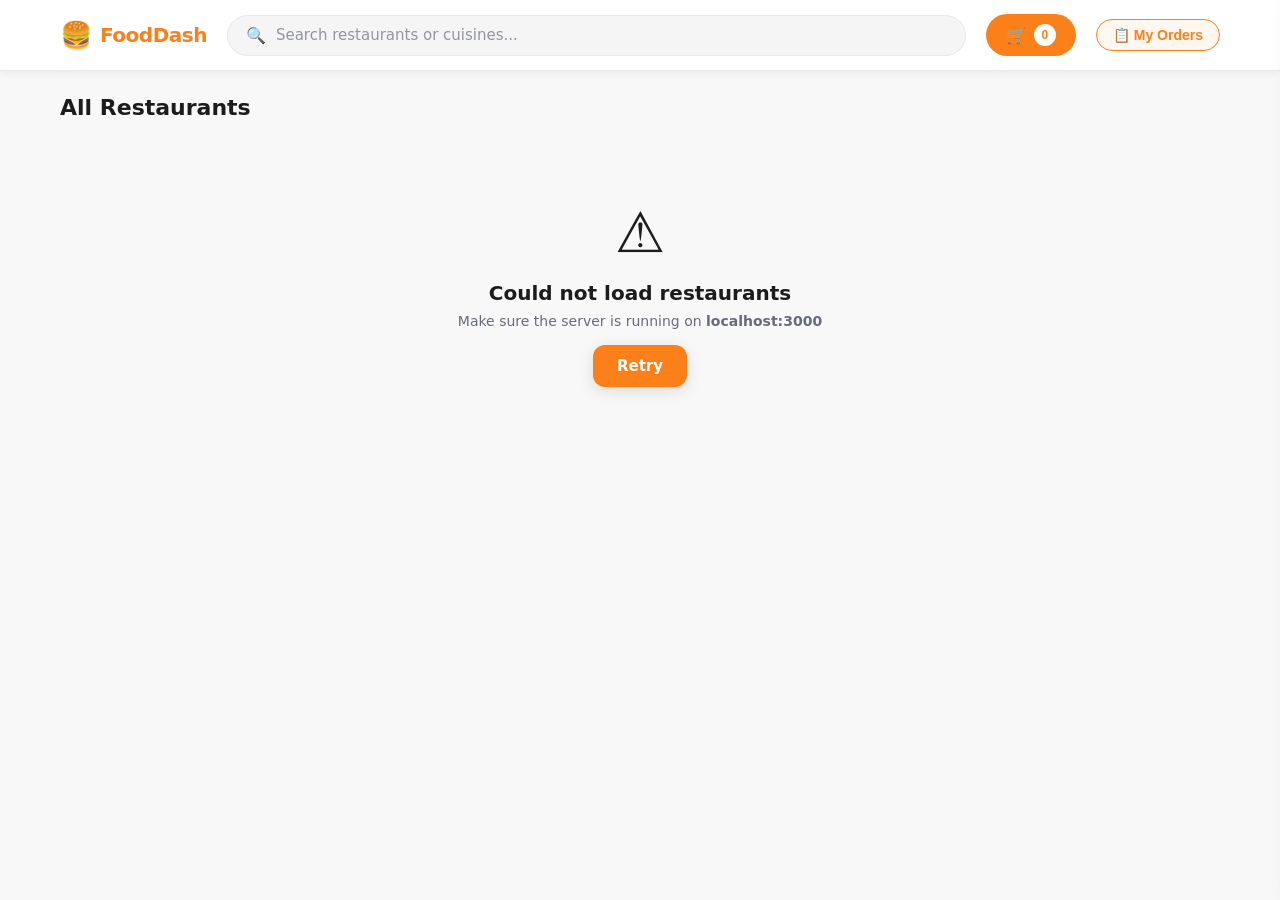
==== commit 31bcfec1: "feat: add order history modal (Step 7) – My Orders button + order cards in customer UI" ====
--- a/frontend/index.html
+++ b/frontend/index.html
@@ -27,10 +27,16 @@
         />
       </div>
 
+      
       <!-- Cart Button -->
       <button class="cart-btn" onclick="toggleCart()" id="cartBtn">
         🛒
         <span class="cart-badge" id="cartCount">0</span>
+      </button>
+
+      <!-- My Orders Button -->
+      <button class="orders-btn" onclick="openOrdersModal()">
+        📋 My Orders
       </button>
     </div>
   </header>
@@ -163,7 +169,21 @@
 
   <!-- ===== ORDER SUCCESS TOAST ===== -->
   <div class="toast" id="successToast">✅ Order placed successfully!</div>
-
+<!-- ===== ORDER HISTORY MODAL ===== -->
+<div class="modal-overlay" id="ordersModal" onclick="closeOrdersModal(event)">
+  <div class="orders-modal-box">
+    <div class="orders-modal-header">
+      <h2>📋 My Orders</h2>
+      <button class="modal-close" onclick="document.getElementById('ordersModal').classList.remove('open')">✕</button>
+    </div>
+    <div class="orders-modal-body" id="ordersModalBody">
+      <div class="menu-loading">
+        <div class="spinner"></div>
+        <p>Loading orders...</p>
+      </div>
+    </div>
+  </div>
+</div>
   <script src="customer.js"></script>
 </body>
 </html>
--- a/frontend/customer.css
+++ b/frontend/customer.css
@@ -892,4 +892,133 @@
 
 @media (max-width: 360px) {
   .restaurant-grid { grid-template-columns: 1fr; }
+}
+
+/* ===== MY ORDERS BUTTON ===== */
+.orders-btn {
+  background: #fff7f0;
+  color: var(--primary, #fc8019);
+  border: 1.5px solid var(--primary, #fc8019);
+  border-radius: 20px;
+  padding: 7px 16px;
+  font-size: 14px;
+  font-weight: 600;
+  cursor: pointer;
+  transition: background 0.2s, color 0.2s;
+  white-space: nowrap;
+}
+.orders-btn:hover {
+  background: var(--primary, #fc8019);
+  color: #fff;
+}
+
+/* ===== ORDERS MODAL ===== */
+.orders-modal-box {
+  background: #fff;
+  border-radius: 16px;
+  width: 100%;
+  max-width: 600px;
+  max-height: 80vh;
+  display: flex;
+  flex-direction: column;
+  overflow: hidden;
+  box-shadow: 0 8px 40px rgba(0,0,0,0.18);
+  animation: slideUp 0.25s ease;
+}
+.orders-modal-header {
+  display: flex;
+  align-items: center;
+  justify-content: space-between;
+  padding: 18px 24px;
+  border-bottom: 1px solid #f0f0f0;
+}
+.orders-modal-header h2 {
+  font-size: 18px;
+  font-weight: 700;
+  color: #282c3f;
+  margin: 0;
+}
+.orders-modal-body {
+  overflow-y: auto;
+  padding: 16px 24px;
+  flex: 1;
+}
+
+/* ===== ORDER CARD ===== */
+.order-card {
+  background: #fafafa;
+  border: 1px solid #f0f0f0;
+  border-radius: 12px;
+  padding: 16px;
+  margin-bottom: 14px;
+  transition: box-shadow 0.2s;
+}
+.order-card:hover {
+  box-shadow: 0 2px 12px rgba(0,0,0,0.08);
+}
+.order-card-header {
+  display: flex;
+  justify-content: space-between;
+  align-items: center;
+  margin-bottom: 10px;
+}
+.order-id {
+  font-size: 13px;
+  font-weight: 700;
+  color: var(--primary, #fc8019);
+  font-family: monospace;
+}
+.order-status-badge {
+  background: #e8f5e9;
+  color: #2e7d32;
+  font-size: 11px;
+  font-weight: 700;
+  padding: 3px 10px;
+  border-radius: 20px;
+  letter-spacing: 0.3px;
+}
+.order-restaurant {
+  font-size: 14px;
+  font-weight: 600;
+  color: #282c3f;
+  margin-bottom: 6px;
+}
+.order-items-list {
+  font-size: 13px;
+  color: #686b78;
+  margin-bottom: 10px;
+  line-height: 1.6;
+}
+.order-card-footer {
+  display: flex;
+  justify-content: space-between;
+  align-items: center;
+  border-top: 1px dashed #ebebeb;
+  padding-top: 10px;
+  margin-top: 6px;
+}
+.order-total {
+  font-size: 15px;
+  font-weight: 700;
+  color: #282c3f;
+}
+.order-date {
+  font-size: 12px;
+  color: #93959f;
+}
+
+/* No orders state */
+.no-orders {
+  text-align: center;
+  padding: 40px 20px;
+  color: #93959f;
+}
+.no-orders span {
+  font-size: 48px;
+  display: block;
+  margin-bottom: 12px;
+}
+.no-orders p {
+  font-size: 15px;
+  font-weight: 500;
 }
